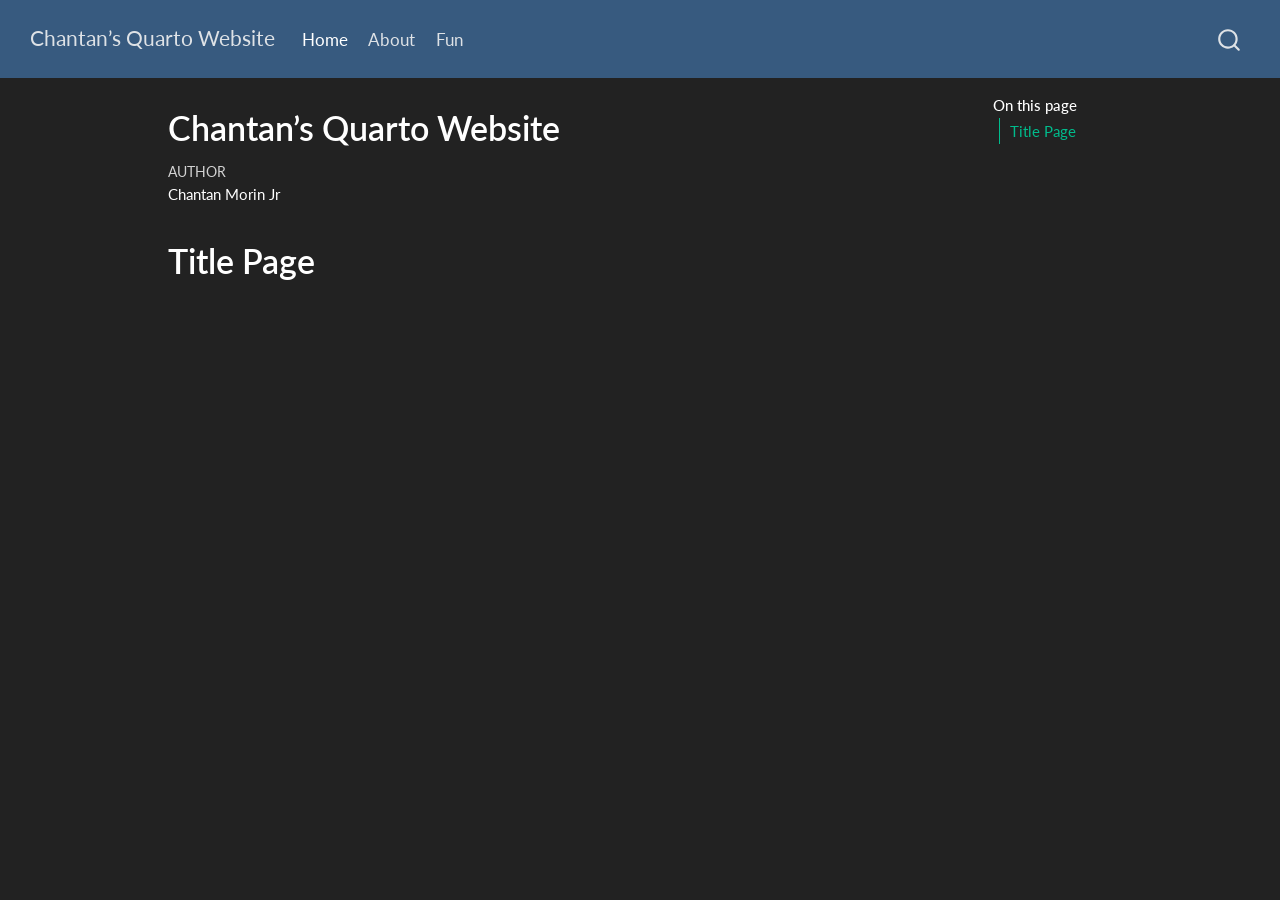
==== index.html @ efc7fcc3 "Add files via upload" ====
<!DOCTYPE html>
<html xmlns="http://www.w3.org/1999/xhtml" lang="en" xml:lang="en"><head>

<meta charset="utf-8">
<meta name="generator" content="quarto-1.5.57">

<meta name="viewport" content="width=device-width, initial-scale=1.0, user-scalable=yes">

<meta name="author" content="Chantan Morin Jr">

<title>Chantan’s Quarto Website</title>
<style>
code{white-space: pre-wrap;}
span.smallcaps{font-variant: small-caps;}
div.columns{display: flex; gap: min(4vw, 1.5em);}
div.column{flex: auto; overflow-x: auto;}
div.hanging-indent{margin-left: 1.5em; text-indent: -1.5em;}
ul.task-list{list-style: none;}
ul.task-list li input[type="checkbox"] {
  width: 0.8em;
  margin: 0 0.8em 0.2em -1em; /* quarto-specific, see https://github.com/quarto-dev/quarto-cli/issues/4556 */ 
  vertical-align: middle;
}
</style>


<script src="site_libs/quarto-nav/quarto-nav.js"></script>
<script src="site_libs/quarto-nav/headroom.min.js"></script>
<script src="site_libs/clipboard/clipboard.min.js"></script>
<script src="site_libs/quarto-search/autocomplete.umd.js"></script>
<script src="site_libs/quarto-search/fuse.min.js"></script>
<script src="site_libs/quarto-search/quarto-search.js"></script>
<meta name="quarto:offset" content="./">
<script src="site_libs/quarto-html/quarto.js"></script>
<script src="site_libs/quarto-html/popper.min.js"></script>
<script src="site_libs/quarto-html/tippy.umd.min.js"></script>
<script src="site_libs/quarto-html/anchor.min.js"></script>
<link href="site_libs/quarto-html/tippy.css" rel="stylesheet">
<link href="site_libs/quarto-html/quarto-syntax-highlighting-dark.css" rel="stylesheet" id="quarto-text-highlighting-styles">
<script src="site_libs/bootstrap/bootstrap.min.js"></script>
<link href="site_libs/bootstrap/bootstrap-icons.css" rel="stylesheet">
<link href="site_libs/bootstrap/bootstrap.min.css" rel="stylesheet" id="quarto-bootstrap" data-mode="dark">
<script id="quarto-search-options" type="application/json">{
  "location": "navbar",
  "copy-button": false,
  "collapse-after": 3,
  "panel-placement": "end",
  "type": "overlay",
  "limit": 50,
  "keyboard-shortcut": [
    "f",
    "/",
    "s"
  ],
  "show-item-context": false,
  "language": {
    "search-no-results-text": "No results",
    "search-matching-documents-text": "matching documents",
    "search-copy-link-title": "Copy link to search",
    "search-hide-matches-text": "Hide additional matches",
    "search-more-match-text": "more match in this document",
    "search-more-matches-text": "more matches in this document",
    "search-clear-button-title": "Clear",
    "search-text-placeholder": "",
    "search-detached-cancel-button-title": "Cancel",
    "search-submit-button-title": "Submit",
    "search-label": "Search"
  }
}</script>


<link rel="stylesheet" href="styles.css">
</head>

<body class="nav-fixed">

<div id="quarto-search-results"></div>
  <header id="quarto-header" class="headroom fixed-top">
    <nav class="navbar navbar-expand-lg " data-bs-theme="dark">
      <div class="navbar-container container-fluid">
      <div class="navbar-brand-container mx-auto">
    <a class="navbar-brand" href="./index.html">
    <span class="navbar-title">Chantan’s Quarto Website</span>
    </a>
  </div>
            <div id="quarto-search" class="" title="Search"></div>
          <button class="navbar-toggler" type="button" data-bs-toggle="collapse" data-bs-target="#navbarCollapse" aria-controls="navbarCollapse" role="menu" aria-expanded="false" aria-label="Toggle navigation" onclick="if (window.quartoToggleHeadroom) { window.quartoToggleHeadroom(); }">
  <span class="navbar-toggler-icon"></span>
</button>
          <div class="collapse navbar-collapse" id="navbarCollapse">
            <ul class="navbar-nav navbar-nav-scroll me-auto">
  <li class="nav-item">
    <a class="nav-link active" href="./index.html" aria-current="page"> 
<span class="menu-text">Home</span></a>
  </li>  
  <li class="nav-item">
    <a class="nav-link" href="./about.html"> 
<span class="menu-text">About</span></a>
  </li>  
  <li class="nav-item">
    <a class="nav-link" href="./fun.html"> 
<span class="menu-text">Fun</span></a>
  </li>  
</ul>
          </div> <!-- /navcollapse -->
            <div class="quarto-navbar-tools">
</div>
      </div> <!-- /container-fluid -->
    </nav>
</header>
<!-- content -->
<div id="quarto-content" class="quarto-container page-columns page-rows-contents page-layout-article page-navbar">
<!-- sidebar -->
<!-- margin-sidebar -->
    <div id="quarto-margin-sidebar" class="sidebar margin-sidebar">
        <nav id="TOC" role="doc-toc" class="toc-active">
    <h2 id="toc-title">On this page</h2>
   
  <ul>
  <li><a href="#title-page" id="toc-title-page" class="nav-link active" data-scroll-target="#title-page">Title Page</a></li>
  </ul>
</nav>
    </div>
<!-- main -->
<main class="content" id="quarto-document-content">

<header id="title-block-header" class="quarto-title-block default">
<div class="quarto-title">
<h1 class="title">Chantan’s Quarto Website</h1>
</div>



<div class="quarto-title-meta">

    <div>
    <div class="quarto-title-meta-heading">Author</div>
    <div class="quarto-title-meta-contents">
             <p>Chantan Morin Jr </p>
          </div>
  </div>
    
  
    
  </div>
  


</header>


<section id="title-page" class="level1">
<h1>Title Page</h1>


</section>

</main> <!-- /main -->
<script id="quarto-html-after-body" type="application/javascript">
window.document.addEventListener("DOMContentLoaded", function (event) {
  const toggleBodyColorMode = (bsSheetEl) => {
    const mode = bsSheetEl.getAttribute("data-mode");
    const bodyEl = window.document.querySelector("body");
    if (mode === "dark") {
      bodyEl.classList.add("quarto-dark");
      bodyEl.classList.remove("quarto-light");
    } else {
      bodyEl.classList.add("quarto-light");
      bodyEl.classList.remove("quarto-dark");
    }
  }
  const toggleBodyColorPrimary = () => {
    const bsSheetEl = window.document.querySelector("link#quarto-bootstrap");
    if (bsSheetEl) {
      toggleBodyColorMode(bsSheetEl);
    }
  }
  toggleBodyColorPrimary();  
  const icon = "";
  const anchorJS = new window.AnchorJS();
  anchorJS.options = {
    placement: 'right',
    icon: icon
  };
  anchorJS.add('.anchored');
  const isCodeAnnotation = (el) => {
    for (const clz of el.classList) {
      if (clz.startsWith('code-annotation-')) {                     
        return true;
      }
    }
    return false;
  }
  const onCopySuccess = function(e) {
    // button target
    const button = e.trigger;
    // don't keep focus
    button.blur();
    // flash "checked"
    button.classList.add('code-copy-button-checked');
    var currentTitle = button.getAttribute("title");
    button.setAttribute("title", "Copied!");
    let tooltip;
    if (window.bootstrap) {
      button.setAttribute("data-bs-toggle", "tooltip");
      button.setAttribute("data-bs-placement", "left");
      button.setAttribute("data-bs-title", "Copied!");
      tooltip = new bootstrap.Tooltip(button, 
        { trigger: "manual", 
          customClass: "code-copy-button-tooltip",
          offset: [0, -8]});
      tooltip.show();    
    }
    setTimeout(function() {
      if (tooltip) {
        tooltip.hide();
        button.removeAttribute("data-bs-title");
        button.removeAttribute("data-bs-toggle");
        button.removeAttribute("data-bs-placement");
      }
      button.setAttribute("title", currentTitle);
      button.classList.remove('code-copy-button-checked');
    }, 1000);
    // clear code selection
    e.clearSelection();
  }
  const getTextToCopy = function(trigger) {
      const codeEl = trigger.previousElementSibling.cloneNode(true);
      for (const childEl of codeEl.children) {
        if (isCodeAnnotation(childEl)) {
          childEl.remove();
        }
      }
      return codeEl.innerText;
  }
  const clipboard = new window.ClipboardJS('.code-copy-button:not([data-in-quarto-modal])', {
    text: getTextToCopy
  });
  clipboard.on('success', onCopySuccess);
  if (window.document.getElementById('quarto-embedded-source-code-modal')) {
    // For code content inside modals, clipBoardJS needs to be initialized with a container option
    // TODO: Check when it could be a function (https://github.com/zenorocha/clipboard.js/issues/860)
    const clipboardModal = new window.ClipboardJS('.code-copy-button[data-in-quarto-modal]', {
      text: getTextToCopy,
      container: window.document.getElementById('quarto-embedded-source-code-modal')
    });
    clipboardModal.on('success', onCopySuccess);
  }
    var localhostRegex = new RegExp(/^(?:http|https):\/\/localhost\:?[0-9]*\//);
    var mailtoRegex = new RegExp(/^mailto:/);
      var filterRegex = new RegExp('/' + window.location.host + '/');
    var isInternal = (href) => {
        return filterRegex.test(href) || localhostRegex.test(href) || mailtoRegex.test(href);
    }
    // Inspect non-navigation links and adorn them if external
 	var links = window.document.querySelectorAll('a[href]:not(.nav-link):not(.navbar-brand):not(.toc-action):not(.sidebar-link):not(.sidebar-item-toggle):not(.pagination-link):not(.no-external):not([aria-hidden]):not(.dropdown-item):not(.quarto-navigation-tool):not(.about-link)');
    for (var i=0; i<links.length; i++) {
      const link = links[i];
      if (!isInternal(link.href)) {
        // undo the damage that might have been done by quarto-nav.js in the case of
        // links that we want to consider external
        if (link.dataset.originalHref !== undefined) {
          link.href = link.dataset.originalHref;
        }
      }
    }
  function tippyHover(el, contentFn, onTriggerFn, onUntriggerFn) {
    const config = {
      allowHTML: true,
      maxWidth: 500,
      delay: 100,
      arrow: false,
      appendTo: function(el) {
          return el.parentElement;
      },
      interactive: true,
      interactiveBorder: 10,
      theme: 'quarto',
      placement: 'bottom-start',
    };
    if (contentFn) {
      config.content = contentFn;
    }
    if (onTriggerFn) {
      config.onTrigger = onTriggerFn;
    }
    if (onUntriggerFn) {
      config.onUntrigger = onUntriggerFn;
    }
    window.tippy(el, config); 
  }
  const noterefs = window.document.querySelectorAll('a[role="doc-noteref"]');
  for (var i=0; i<noterefs.length; i++) {
    const ref = noterefs[i];
    tippyHover(ref, function() {
      // use id or data attribute instead here
      let href = ref.getAttribute('data-footnote-href') || ref.getAttribute('href');
      try { href = new URL(href).hash; } catch {}
      const id = href.replace(/^#\/?/, "");
      const note = window.document.getElementById(id);
      if (note) {
        return note.innerHTML;
      } else {
        return "";
      }
    });
  }
  const xrefs = window.document.querySelectorAll('a.quarto-xref');
  const processXRef = (id, note) => {
    // Strip column container classes
    const stripColumnClz = (el) => {
      el.classList.remove("page-full", "page-columns");
      if (el.children) {
        for (const child of el.children) {
          stripColumnClz(child);
        }
      }
    }
    stripColumnClz(note)
    if (id === null || id.startsWith('sec-')) {
      // Special case sections, only their first couple elements
      const container = document.createElement("div");
      if (note.children && note.children.length > 2) {
        container.appendChild(note.children[0].cloneNode(true));
        for (let i = 1; i < note.children.length; i++) {
          const child = note.children[i];
          if (child.tagName === "P" && child.innerText === "") {
            continue;
          } else {
            container.appendChild(child.cloneNode(true));
            break;
          }
        }
        if (window.Quarto?.typesetMath) {
          window.Quarto.typesetMath(container);
        }
        return container.innerHTML
      } else {
        if (window.Quarto?.typesetMath) {
          window.Quarto.typesetMath(note);
        }
        return note.innerHTML;
      }
    } else {
      // Remove any anchor links if they are present
      const anchorLink = note.querySelector('a.anchorjs-link');
      if (anchorLink) {
        anchorLink.remove();
      }
      if (window.Quarto?.typesetMath) {
        window.Quarto.typesetMath(note);
      }
      // TODO in 1.5, we should make sure this works without a callout special case
      if (note.classList.contains("callout")) {
        return note.outerHTML;
      } else {
        return note.innerHTML;
      }
    }
  }
  for (var i=0; i<xrefs.length; i++) {
    const xref = xrefs[i];
    tippyHover(xref, undefined, function(instance) {
      instance.disable();
      let url = xref.getAttribute('href');
      let hash = undefined; 
      if (url.startsWith('#')) {
        hash = url;
      } else {
        try { hash = new URL(url).hash; } catch {}
      }
      if (hash) {
        const id = hash.replace(/^#\/?/, "");
        const note = window.document.getElementById(id);
        if (note !== null) {
          try {
            const html = processXRef(id, note.cloneNode(true));
            instance.setContent(html);
          } finally {
            instance.enable();
            instance.show();
          }
        } else {
          // See if we can fetch this
          fetch(url.split('#')[0])
          .then(res => res.text())
          .then(html => {
            const parser = new DOMParser();
            const htmlDoc = parser.parseFromString(html, "text/html");
            const note = htmlDoc.getElementById(id);
            if (note !== null) {
              const html = processXRef(id, note);
              instance.setContent(html);
            } 
          }).finally(() => {
            instance.enable();
            instance.show();
          });
        }
      } else {
        // See if we can fetch a full url (with no hash to target)
        // This is a special case and we should probably do some content thinning / targeting
        fetch(url)
        .then(res => res.text())
        .then(html => {
          const parser = new DOMParser();
          const htmlDoc = parser.parseFromString(html, "text/html");
          const note = htmlDoc.querySelector('main.content');
          if (note !== null) {
            // This should only happen for chapter cross references
            // (since there is no id in the URL)
            // remove the first header
            if (note.children.length > 0 && note.children[0].tagName === "HEADER") {
              note.children[0].remove();
            }
            const html = processXRef(null, note);
            instance.setContent(html);
          } 
        }).finally(() => {
          instance.enable();
          instance.show();
        });
      }
    }, function(instance) {
    });
  }
      let selectedAnnoteEl;
      const selectorForAnnotation = ( cell, annotation) => {
        let cellAttr = 'data-code-cell="' + cell + '"';
        let lineAttr = 'data-code-annotation="' +  annotation + '"';
        const selector = 'span[' + cellAttr + '][' + lineAttr + ']';
        return selector;
      }
      const selectCodeLines = (annoteEl) => {
        const doc = window.document;
        const targetCell = annoteEl.getAttribute("data-target-cell");
        const targetAnnotation = annoteEl.getAttribute("data-target-annotation");
        const annoteSpan = window.document.querySelector(selectorForAnnotation(targetCell, targetAnnotation));
        const lines = annoteSpan.getAttribute("data-code-lines").split(",");
        const lineIds = lines.map((line) => {
          return targetCell + "-" + line;
        })
        let top = null;
        let height = null;
        let parent = null;
        if (lineIds.length > 0) {
            //compute the position of the single el (top and bottom and make a div)
            const el = window.document.getElementById(lineIds[0]);
            top = el.offsetTop;
            height = el.offsetHeight;
            parent = el.parentElement.parentElement;
          if (lineIds.length > 1) {
            const lastEl = window.document.getElementById(lineIds[lineIds.length - 1]);
            const bottom = lastEl.offsetTop + lastEl.offsetHeight;
            height = bottom - top;
          }
          if (top !== null && height !== null && parent !== null) {
            // cook up a div (if necessary) and position it 
            let div = window.document.getElementById("code-annotation-line-highlight");
            if (div === null) {
              div = window.document.createElement("div");
              div.setAttribute("id", "code-annotation-line-highlight");
              div.style.position = 'absolute';
              parent.appendChild(div);
            }
            div.style.top = top - 2 + "px";
            div.style.height = height + 4 + "px";
            div.style.left = 0;
            let gutterDiv = window.document.getElementById("code-annotation-line-highlight-gutter");
            if (gutterDiv === null) {
              gutterDiv = window.document.createElement("div");
              gutterDiv.setAttribute("id", "code-annotation-line-highlight-gutter");
              gutterDiv.style.position = 'absolute';
              const codeCell = window.document.getElementById(targetCell);
              const gutter = codeCell.querySelector('.code-annotation-gutter');
              gutter.appendChild(gutterDiv);
            }
            gutterDiv.style.top = top - 2 + "px";
            gutterDiv.style.height = height + 4 + "px";
          }
          selectedAnnoteEl = annoteEl;
        }
      };
      const unselectCodeLines = () => {
        const elementsIds = ["code-annotation-line-highlight", "code-annotation-line-highlight-gutter"];
        elementsIds.forEach((elId) => {
          const div = window.document.getElementById(elId);
          if (div) {
            div.remove();
          }
        });
        selectedAnnoteEl = undefined;
      };
        // Handle positioning of the toggle
    window.addEventListener(
      "resize",
      throttle(() => {
        elRect = undefined;
        if (selectedAnnoteEl) {
          selectCodeLines(selectedAnnoteEl);
        }
      }, 10)
    );
    function throttle(fn, ms) {
    let throttle = false;
    let timer;
      return (...args) => {
        if(!throttle) { // first call gets through
            fn.apply(this, args);
            throttle = true;
        } else { // all the others get throttled
            if(timer) clearTimeout(timer); // cancel #2
            timer = setTimeout(() => {
              fn.apply(this, args);
              timer = throttle = false;
            }, ms);
        }
      };
    }
      // Attach click handler to the DT
      const annoteDls = window.document.querySelectorAll('dt[data-target-cell]');
      for (const annoteDlNode of annoteDls) {
        annoteDlNode.addEventListener('click', (event) => {
          const clickedEl = event.target;
          if (clickedEl !== selectedAnnoteEl) {
            unselectCodeLines();
            const activeEl = window.document.querySelector('dt[data-target-cell].code-annotation-active');
            if (activeEl) {
              activeEl.classList.remove('code-annotation-active');
            }
            selectCodeLines(clickedEl);
            clickedEl.classList.add('code-annotation-active');
          } else {
            // Unselect the line
            unselectCodeLines();
            clickedEl.classList.remove('code-annotation-active');
          }
        });
      }
  const findCites = (el) => {
    const parentEl = el.parentElement;
    if (parentEl) {
      const cites = parentEl.dataset.cites;
      if (cites) {
        return {
          el,
          cites: cites.split(' ')
        };
      } else {
        return findCites(el.parentElement)
      }
    } else {
      return undefined;
    }
  };
  var bibliorefs = window.document.querySelectorAll('a[role="doc-biblioref"]');
  for (var i=0; i<bibliorefs.length; i++) {
    const ref = bibliorefs[i];
    const citeInfo = findCites(ref);
    if (citeInfo) {
      tippyHover(citeInfo.el, function() {
        var popup = window.document.createElement('div');
        citeInfo.cites.forEach(function(cite) {
          var citeDiv = window.document.createElement('div');
          citeDiv.classList.add('hanging-indent');
          citeDiv.classList.add('csl-entry');
          var biblioDiv = window.document.getElementById('ref-' + cite);
          if (biblioDiv) {
            citeDiv.innerHTML = biblioDiv.innerHTML;
          }
          popup.appendChild(citeDiv);
        });
        return popup.innerHTML;
      });
    }
  }
});
</script>
</div> <!-- /content -->




</body></html>
---- site_libs/quarto-html/tippy.css ----
.tippy-box[data-animation=fade][data-state=hidden]{opacity:0}[data-tippy-root]{max-width:calc(100vw - 10px)}.tippy-box{position:relative;background-color:#333;color:#fff;border-radius:4px;font-size:14px;line-height:1.4;white-space:normal;outline:0;transition-property:transform,visibility,opacity}.tippy-box[data-placement^=top]>.tippy-arrow{bottom:0}.tippy-box[data-placement^=top]>.tippy-arrow:before{bottom:-7px;left:0;border-width:8px 8px 0;border-top-color:initial;transform-origin:center top}.tippy-box[data-placement^=bottom]>.tippy-arrow{top:0}.tippy-box[data-placement^=bottom]>.tippy-arrow:before{top:-7px;left:0;border-width:0 8px 8px;border-bottom-color:initial;transform-origin:center bottom}.tippy-box[data-placement^=left]>.tippy-arrow{right:0}.tippy-box[data-placement^=left]>.tippy-arrow:before{border-width:8px 0 8px 8px;border-left-color:initial;right:-7px;transform-origin:center left}.tippy-box[data-placement^=right]>.tippy-arrow{left:0}.tippy-box[data-placement^=right]>.tippy-arrow:before{left:-7px;border-width:8px 8px 8px 0;border-right-color:initial;transform-origin:center right}.tippy-box[data-inertia][data-state=visible]{transition-timing-function:cubic-bezier(.54,1.5,.38,1.11)}.tippy-arrow{width:16px;height:16px;color:#333}.tippy-arrow:before{content:"";position:absolute;border-color:transparent;border-style:solid}.tippy-content{position:relative;padding:5px 9px;z-index:1}
---- site_libs/quarto-html/quarto-syntax-highlighting-dark.css ----
/* quarto syntax highlight colors */
:root {
  --quarto-hl-al-color: #f07178;
  --quarto-hl-an-color: #d4d0ab;
  --quarto-hl-at-color: #00e0e0;
  --quarto-hl-bn-color: #d4d0ab;
  --quarto-hl-bu-color: #abe338;
  --quarto-hl-ch-color: #abe338;
  --quarto-hl-co-color: #f8f8f2;
  --quarto-hl-cv-color: #ffd700;
  --quarto-hl-cn-color: #ffd700;
  --quarto-hl-cf-color: #ffa07a;
  --quarto-hl-dt-color: #ffa07a;
  --quarto-hl-dv-color: #d4d0ab;
  --quarto-hl-do-color: #f8f8f2;
  --quarto-hl-er-color: #f07178;
  --quarto-hl-ex-color: #00e0e0;
  --quarto-hl-fl-color: #d4d0ab;
  --quarto-hl-fu-color: #ffa07a;
  --quarto-hl-im-color: #abe338;
  --quarto-hl-in-color: #d4d0ab;
  --quarto-hl-kw-color: #ffa07a;
  --quarto-hl-op-color: #ffa07a;
  --quarto-hl-ot-color: #00e0e0;
  --quarto-hl-pp-color: #dcc6e0;
  --quarto-hl-re-color: #00e0e0;
  --quarto-hl-sc-color: #abe338;
  --quarto-hl-ss-color: #abe338;
  --quarto-hl-st-color: #abe338;
  --quarto-hl-va-color: #00e0e0;
  --quarto-hl-vs-color: #abe338;
  --quarto-hl-wa-color: #dcc6e0;
}

/* other quarto variables */
:root {
  --quarto-font-monospace: SFMono-Regular, Menlo, Monaco, Consolas, "Liberation Mono", "Courier New", monospace;
}

code span.al {
  background-color: #2a0f15;
  font-weight: bold;
  color: #f07178;
}

code span.an {
  color: #d4d0ab;
}

code span.at {
  color: #00e0e0;
}

code span.bn {
  color: #d4d0ab;
}

code span.bu {
  color: #abe338;
}

code span.ch {
  color: #abe338;
}

code span.co {
  font-style: italic;
  color: #f8f8f2;
}

code span.cv {
  color: #ffd700;
}

code span.cn {
  color: #ffd700;
}

code span.cf {
  font-weight: bold;
  color: #ffa07a;
}

code span.dt {
  color: #ffa07a;
}

code span.dv {
  color: #d4d0ab;
}

code span.do {
  color: #f8f8f2;
}

code span.er {
  color: #f07178;
  text-decoration: underline;
}

code span.ex {
  font-weight: bold;
  color: #00e0e0;
}

code span.fl {
  color: #d4d0ab;
}

code span.fu {
  color: #ffa07a;
}

code span.im {
  color: #abe338;
}

code span.in {
  color: #d4d0ab;
}

code span.kw {
  font-weight: bold;
  color: #ffa07a;
}

pre > code.sourceCode > span {
  color: #f8f8f2;
}

code span {
  color: #f8f8f2;
}

code.sourceCode > span {
  color: #f8f8f2;
}

div.sourceCode,
div.sourceCode pre.sourceCode {
  color: #f8f8f2;
}

code span.op {
  color: #ffa07a;
}

code span.ot {
  color: #00e0e0;
}

code span.pp {
  color: #dcc6e0;
}

code span.re {
  background-color: #f8f8f2;
  color: #00e0e0;
}

code span.sc {
  color: #abe338;
}

code span.ss {
  color: #abe338;
}

code span.st {
  color: #abe338;
}

code span.va {
  color: #00e0e0;
}

code span.vs {
  color: #abe338;
}

code span.wa {
  color: #dcc6e0;
}

.prevent-inlining {
  content: "</";
}

/*# sourceMappingURL=935a306eefa94366c21e1a970dddb765.css.map */
---- styles.css ----
/* css styles */
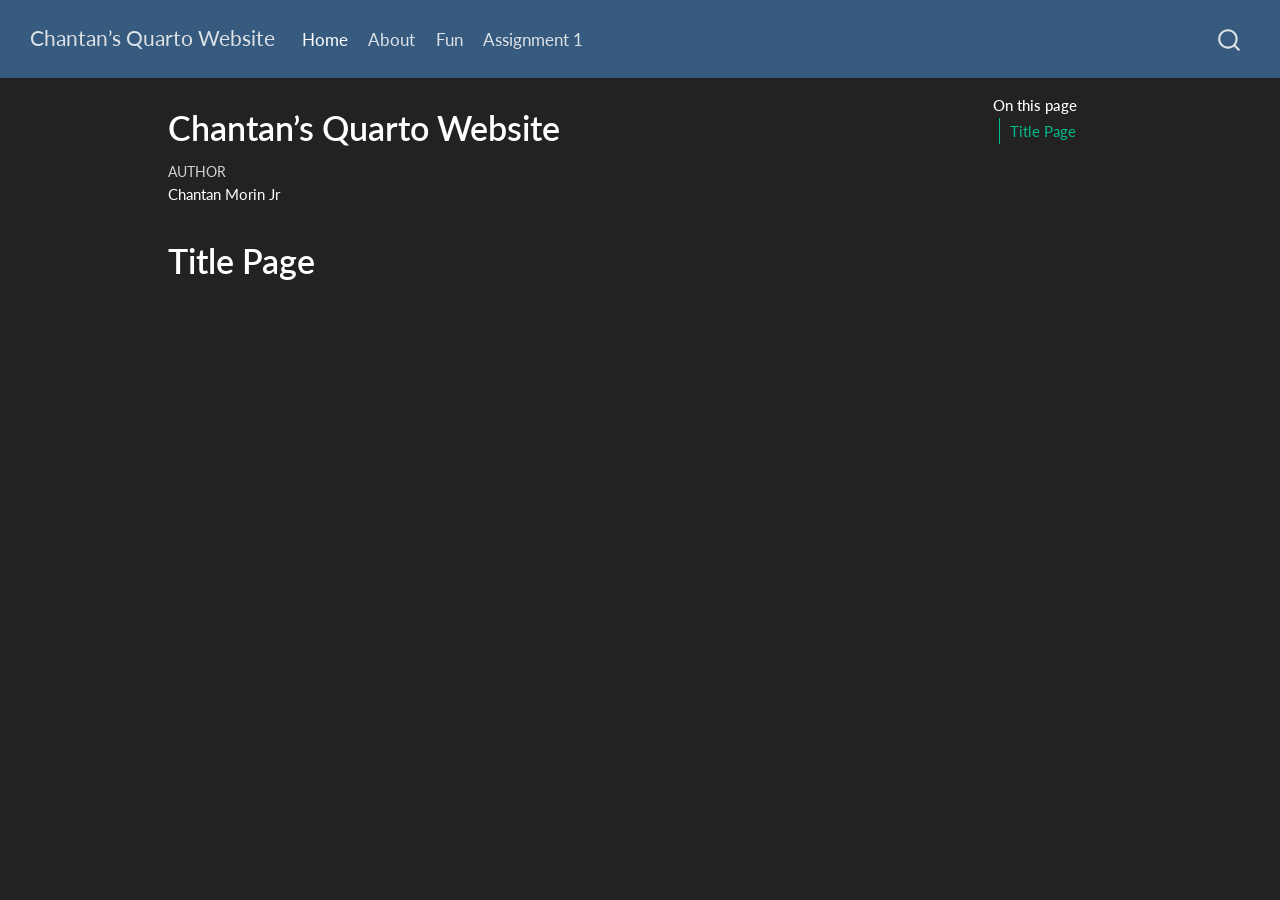
==== commit 2081d6ef: "Add files via upload" ====
--- a/index.html
+++ b/index.html
@@ -101,6 +101,10 @@
     <a class="nav-link" href="./fun.html"> 
 <span class="menu-text">Fun</span></a>
   </li>  
+  <li class="nav-item">
+    <a class="nav-link" href="./assignment1.html"> 
+<span class="menu-text">Assignment 1</span></a>
+  </li>  
 </ul>
           </div> <!-- /navcollapse -->
             <div class="quarto-navbar-tools">
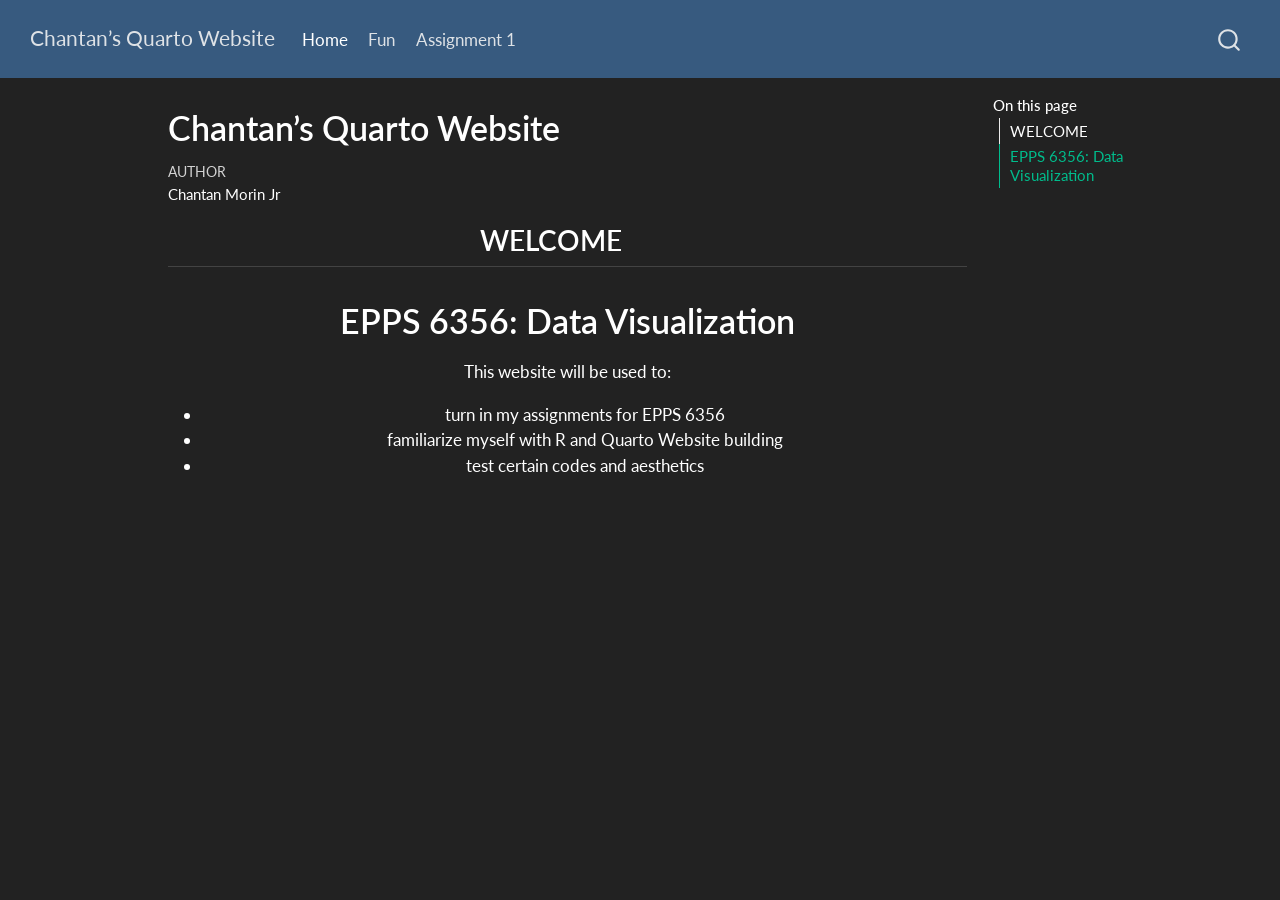
==== commit d57e92cb: "Add files via upload" ====
--- a/index.html
+++ b/index.html
@@ -94,10 +94,6 @@
 <span class="menu-text">Home</span></a>
   </li>  
   <li class="nav-item">
-    <a class="nav-link" href="./about.html"> 
-<span class="menu-text">About</span></a>
-  </li>  
-  <li class="nav-item">
     <a class="nav-link" href="./fun.html"> 
 <span class="menu-text">Fun</span></a>
   </li>  
@@ -121,7 +117,8 @@
     <h2 id="toc-title">On this page</h2>
    
   <ul>
-  <li><a href="#title-page" id="toc-title-page" class="nav-link active" data-scroll-target="#title-page">Title Page</a></li>
+  <li><a href="#welcome" id="toc-welcome" class="nav-link active" data-scroll-target="#welcome">WELCOME</a></li>
+  <li><a href="#epps-6356-data-visualization" id="toc-epps-6356-data-visualization" class="nav-link" data-scroll-target="#epps-6356-data-visualization">EPPS 6356: Data Visualization</a></li>
   </ul>
 </nav>
     </div>
@@ -153,8 +150,17 @@
 </header>
 
 
-<section id="title-page" class="level1">
-<h1>Title Page</h1>
+<section id="welcome" class="level2" style="text-align: center;">
+<h2 style="text-align: center;" class="anchored" data-anchor-id="welcome">WELCOME</h2>
+</section>
+<section id="epps-6356-data-visualization" class="level1" style="text-align: center;">
+<h1 style="text-align: center;">EPPS 6356: Data Visualization</h1>
+<p>This website will be used to:</p>
+<ul>
+<li>turn in my assignments for EPPS 6356</li>
+<li>familiarize myself with R and Quarto Website building</li>
+<li>test certain codes and aesthetics</li>
+</ul>
 
 
 </section>
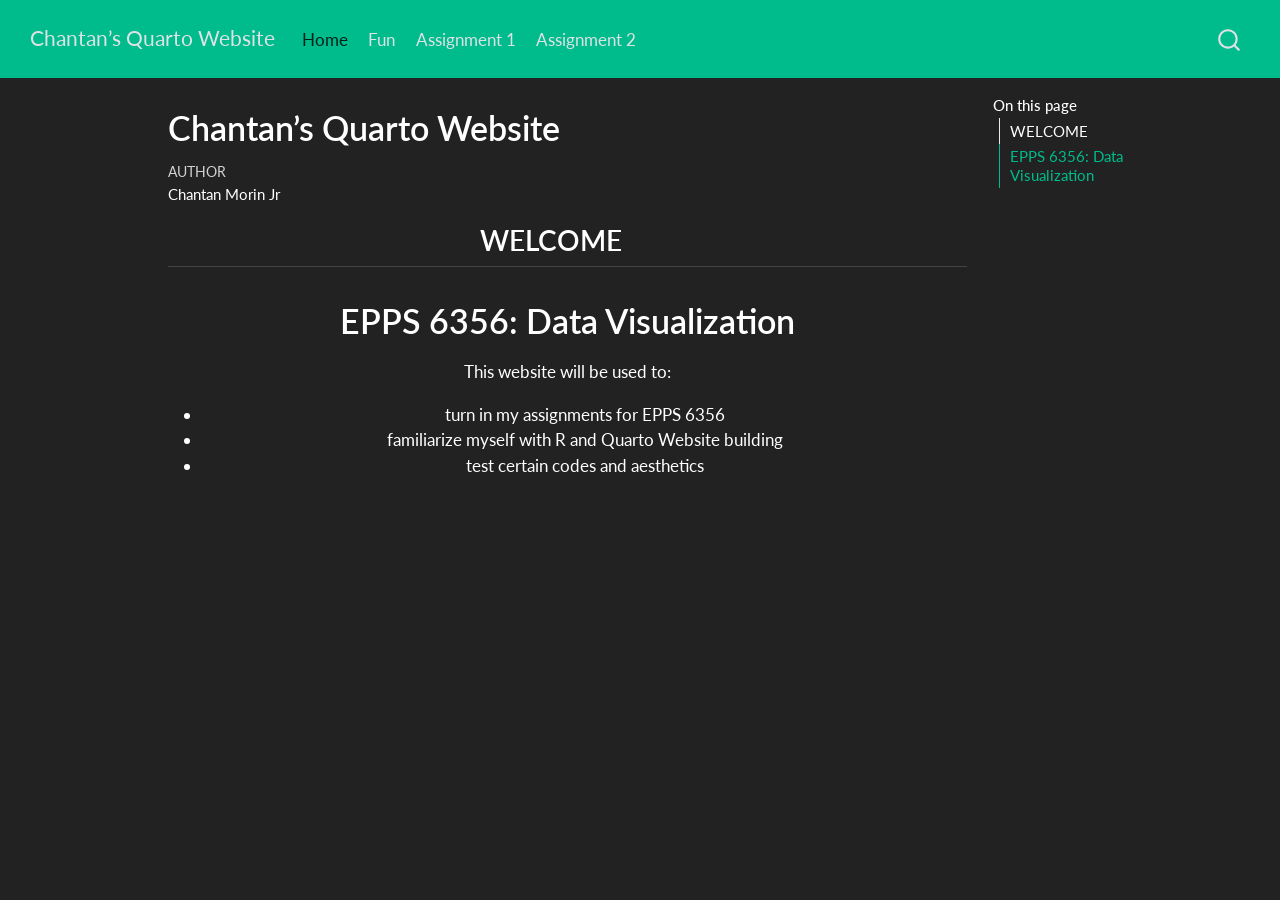
==== commit 019477c4: "Add files via upload" ====
--- a/index.html
+++ b/index.html
@@ -101,6 +101,10 @@
     <a class="nav-link" href="./assignment1.html"> 
 <span class="menu-text">Assignment 1</span></a>
   </li>  
+  <li class="nav-item">
+    <a class="nav-link" href="./assignment2.html"> 
+<span class="menu-text">Assignment 2</span></a>
+  </li>  
 </ul>
           </div> <!-- /navcollapse -->
             <div class="quarto-navbar-tools">
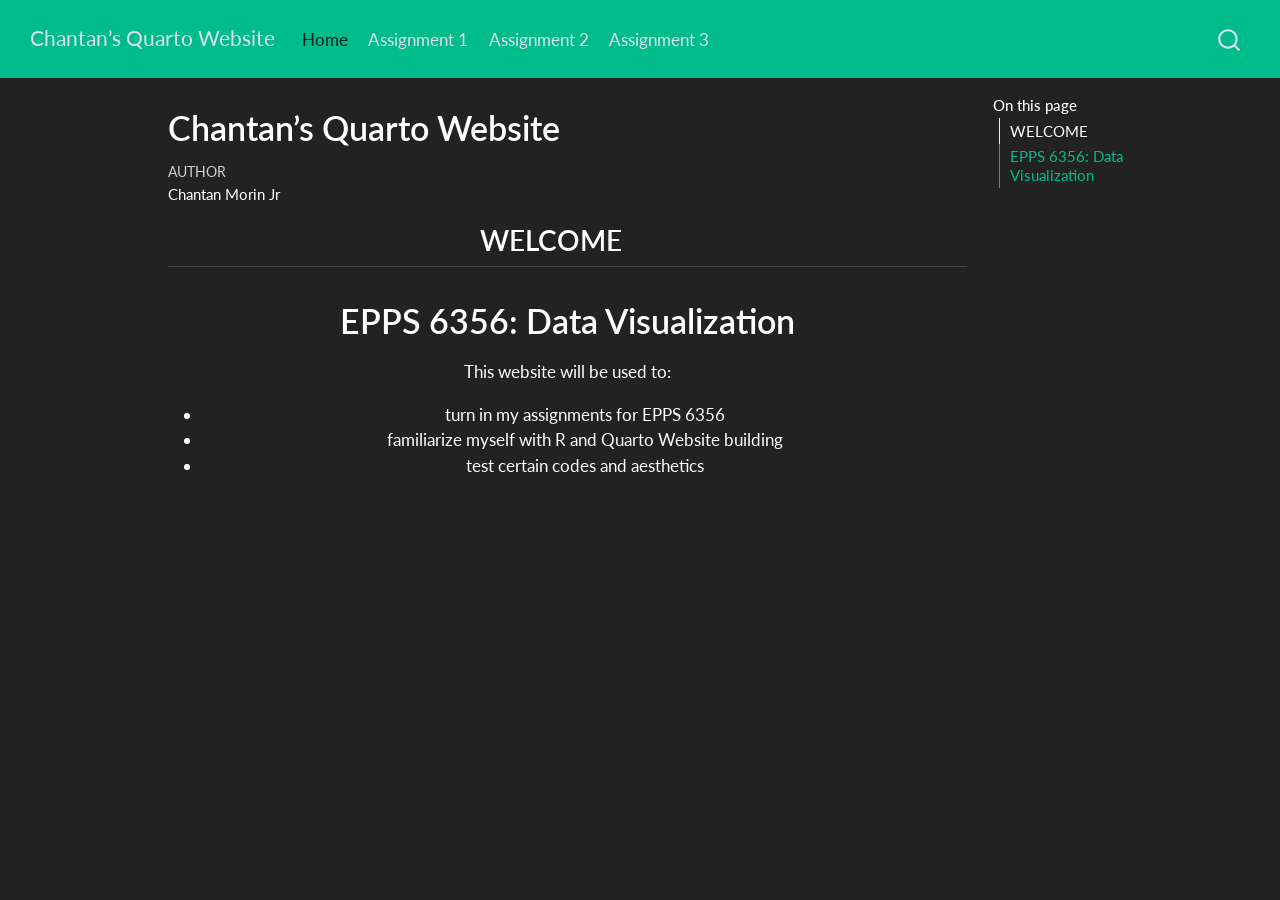
==== commit 50a99b0f: "Add files via upload" ====
--- a/index.html
+++ b/index.html
@@ -94,16 +94,16 @@
 <span class="menu-text">Home</span></a>
   </li>  
   <li class="nav-item">
-    <a class="nav-link" href="./fun.html"> 
-<span class="menu-text">Fun</span></a>
-  </li>  
-  <li class="nav-item">
     <a class="nav-link" href="./assignment1.html"> 
 <span class="menu-text">Assignment 1</span></a>
   </li>  
   <li class="nav-item">
     <a class="nav-link" href="./assignment2.html"> 
 <span class="menu-text">Assignment 2</span></a>
+  </li>  
+  <li class="nav-item">
+    <a class="nav-link" href="./assignment3.html"> 
+<span class="menu-text">Assignment 3</span></a>
   </li>  
 </ul>
           </div> <!-- /navcollapse -->
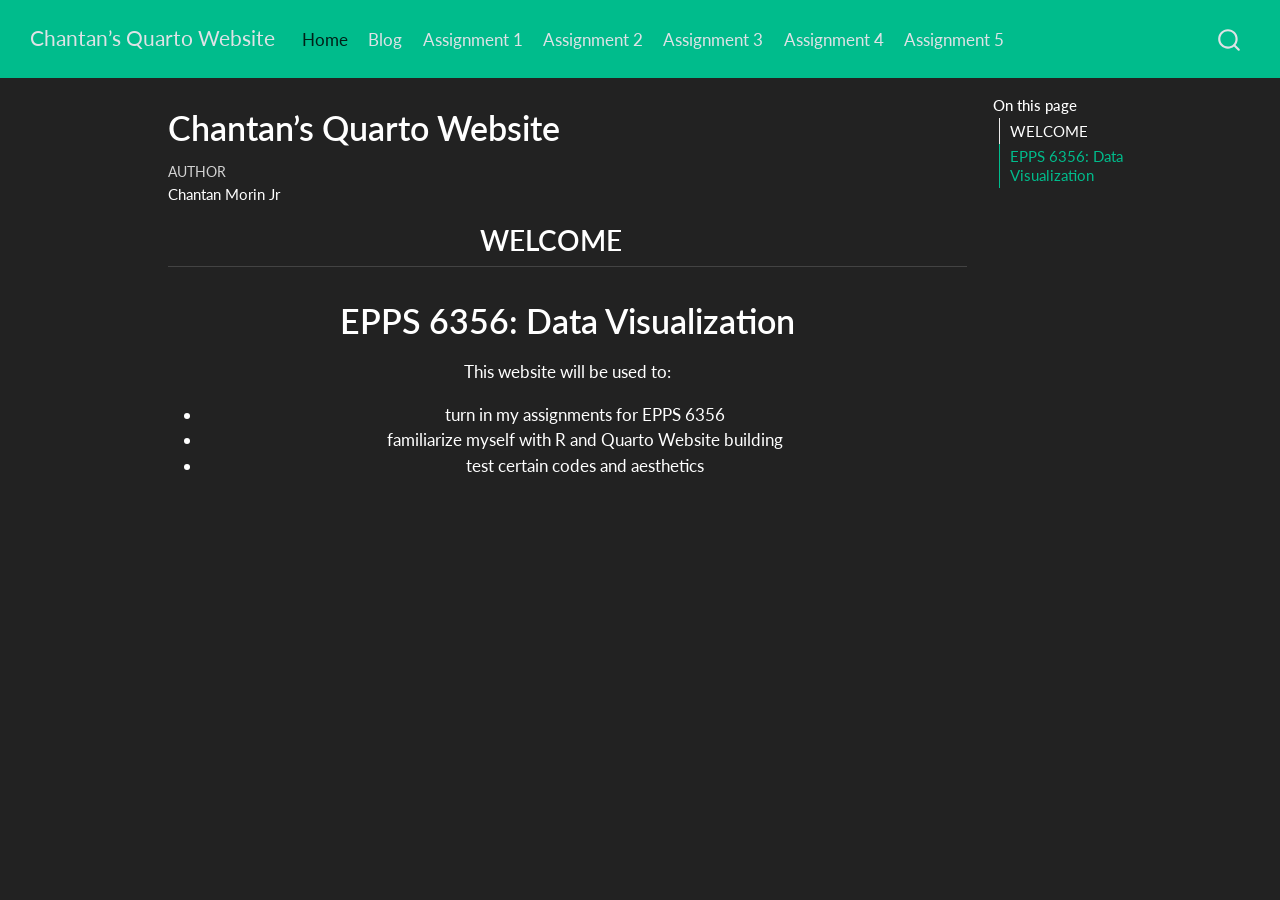
==== commit 549d9709: "Add files via upload" ====
--- a/index.html
+++ b/index.html
@@ -94,6 +94,10 @@
 <span class="menu-text">Home</span></a>
   </li>  
   <li class="nav-item">
+    <a class="nav-link" href="./blog.html"> 
+<span class="menu-text">Blog</span></a>
+  </li>  
+  <li class="nav-item">
     <a class="nav-link" href="./assignment1.html"> 
 <span class="menu-text">Assignment 1</span></a>
   </li>  
@@ -104,6 +108,14 @@
   <li class="nav-item">
     <a class="nav-link" href="./assignment3.html"> 
 <span class="menu-text">Assignment 3</span></a>
+  </li>  
+  <li class="nav-item">
+    <a class="nav-link" href="./assignment4.html"> 
+<span class="menu-text">Assignment 4</span></a>
+  </li>  
+  <li class="nav-item">
+    <a class="nav-link" href="./assignment5.html"> 
+<span class="menu-text">Assignment 5</span></a>
   </li>  
 </ul>
           </div> <!-- /navcollapse -->
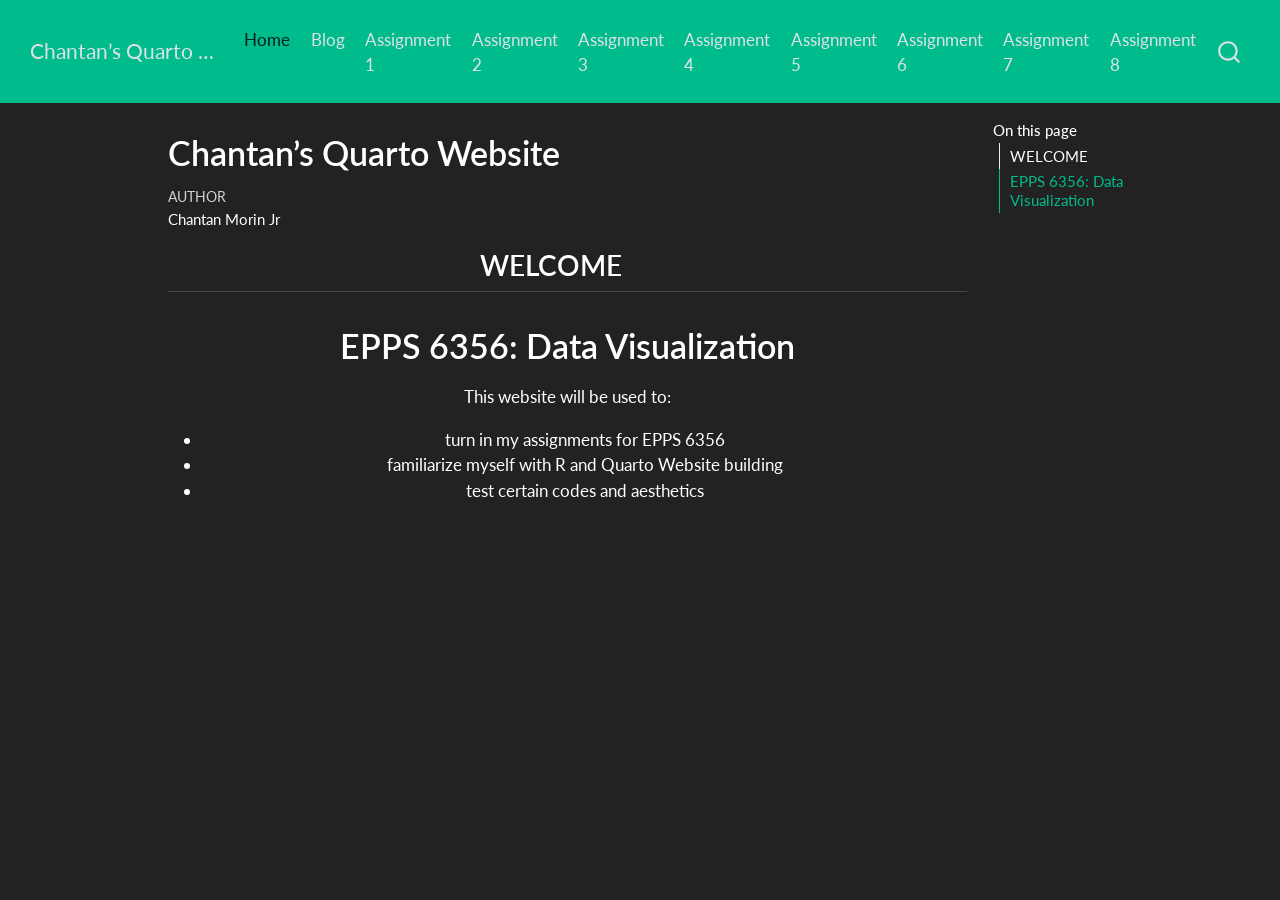
==== commit fc67e04f: "Add files via upload" ====
--- a/index.html
+++ b/index.html
@@ -116,6 +116,18 @@
   <li class="nav-item">
     <a class="nav-link" href="./assignment5.html"> 
 <span class="menu-text">Assignment 5</span></a>
+  </li>  
+  <li class="nav-item">
+    <a class="nav-link" href="./assignment6.html"> 
+<span class="menu-text">Assignment 6</span></a>
+  </li>  
+  <li class="nav-item">
+    <a class="nav-link" href="./assignment7.html"> 
+<span class="menu-text">Assignment 7</span></a>
+  </li>  
+  <li class="nav-item">
+    <a class="nav-link" href="./assignment8.html"> 
+<span class="menu-text">Assignment 8</span></a>
   </li>  
 </ul>
           </div> <!-- /navcollapse -->
